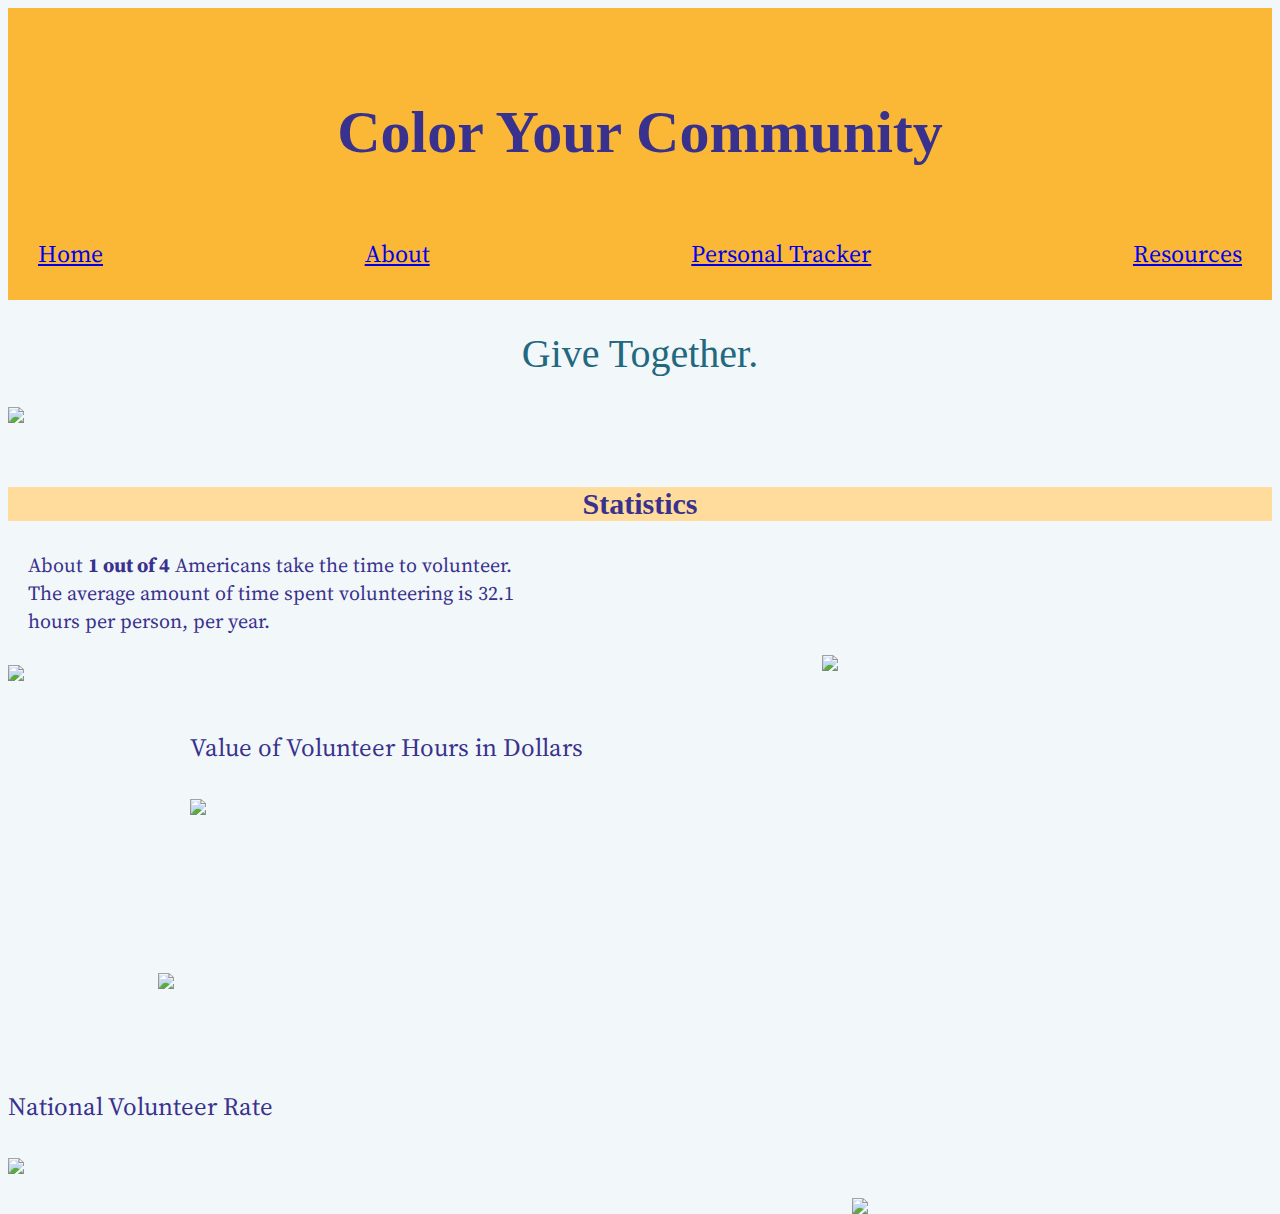
==== index/index.html @ 6931999d "local storage code added/doesn't work" ====
<!DOCTYPE html>
<html lang="en" dir="ltr">
  <head>
      <title>Color Your Community</title>
    <meta charset="utf-8">
    <link href="https://fonts.googleapis.com/css?family=Source+Serif+Pro&display=swap" rel="stylesheet">
    <link rel="stylesheet" href="../styles.css">
  </head>
  <body>
    <div class="header-all">
    <h1 class="title-all">Color Your Community</h1>
    <div class="menu-all">
      <a class="home" href="https://elisabethwing.github.io/MySummer19/">Home</a>
      <a class="about" href="/Users/maddywang/Desktop/volunteer-project/about/about.html">About</a>
      <a class="tracker" href="/Users/maddywang/Desktop/volunteer-project/tracker/tracker.html">Personal Tracker</a>
      <a class="resources" href="/Users/maddywang/Desktop/volunteer-project/resources/resources.html">Resources</a>
    </div>
    </div>

    <div class="title-under">
      <p class="quote">Give Together.</p>
      <img class="volunteerhands" src="/Users/apple/desktop/volunteer-project/index/handstransparent.png">
    </div>

    <h3 class="separate">Statistics</h3>


    <div class="stats">
      <div class="chunk1">
      <p class="stat1">About <b>1 out of 4</b> Americans take the time to volunteer. The average amount of time spent volunteering is 32.1 hours per person, per year.</p>
      <img class="percentvolunteer" src="/Users/apple/desktop/volunteer-project/index/volpercent.jpg"
      </div>

      <img class="highfive" src="/Users/apple/desktop/volunteer-project/index/highfive.jpg">

      <div class="chunk2">
      <p class="chart1title">Value of Volunteer Hours in Dollars</p>
      <img class="valuechart" src="/Users/apple/desktop/volunteer-project/index/valuechart2.jpg">
      </div>

      <img class="handpaw" src="/Users/apple/desktop/volunteer-project/index/handpaw.jpg">

      <div class="chunk3">
      <p class="chart2">National Volunteer Rate</p>
      <img class="volunteeryears" src="/Users/apple/desktop/volunteer-project/index/volunteeroveryears.jpg">
      <img class="handheart" src="/Users/apple/desktop/volunteer-project/index/handheart.jpg">
      </div>



    </div>

<!-- <script src="https://ajax.googleapis.com/ajax/libs/jquery/1.7.1/jquery.min.js"></script> -->
<script src="https://ajax.googleapis.com/ajax/libs/jquery/2.1.3/jquery.min.js"></script>
<script type="text/javascript" src="index.js"></script>
  </body>
</html>
---- styles.css ----
body{
  background-color: #F2F7FA;
}

.header-all{
    background-color: #fbb736;
    padding-top: 50px;
    background-color: #fbb736;
    font-family: 'Source Serif Pro', serif;
}

.title-all{
  font-family: segoe ui;
  color: #38318D;
  display: flex;
  justify-content: center;
  font-size: 60px;
  width: 100%;
}

.menu-all{
  font-family: 'Source Serif Pro', serif;
  margin: 0px 0px 20px 0px;
  display:flex;
  justify-content: space-between;
  font-size: 24px;
  padding: 30px;
  /* background-color:#fbb736; */
  color: #38318D;
}


.volunteerhands{
  width:100%;
}


.quote{
  font-size: 40px;
  display: flex;
  justify-content: center;
  color: #22687f;
  margin: 30px;
}

.separate{
  color: #38318d;
  display:flex;
  justify-content: center;
  font-size: 30px;
  background-color: #ffdc9b;
  margin-top: 60px;
}

.stats{
  font-family: 'Source Serif Pro', serif;
  font-size:25px;
  color: #38318d;
}

.stat1{
  width: 40%;
  margin: 20px;
  font-size: 20px;
}

.highfive{
  position:relative;
  float:right;
  margin: 0px 250px 0px 0px;
  width: 200px;
}

.chunk2{
  position: relative;
  float: right;
  margin: 50px 0px 0px 0px ;
  width:50%;
}

.handpaw{
  position:relative;
  float:left;
  margin: 150px 0px 0px 150px;
  width: 170px;
}

.chunk3{
  margin: 400px 0px 0px 0px ;
}

.handheart{
  position:relative;
  float:right;
  margin: 50px 250px 0px 0px;
  width: 170px;
}
.valuechart{
  width: 600px;
}

.nameInput {
  display: none;
}

.nameInput.active {
  display: block;
  display: flex;
  align-items: center;
  flex-direction: column;
}

.trackerInput{
  display:none;
}

.trackerInput.active {
  display:block;
  margin: 0px 250px 0px 250px;
  background-color: white;
  border: 2px dotted #fbb736;
  color: #267f9d;
  padding-left: 40px;
  padding-bottom: 10px;
}

.welcomeCard{
  font-size: 40px;
  display:flex;
  justify-content: center;
}

.nameInput {
  display: none;
}

.nameInput.active {
  display: block;
  display: flex;
  align-items: center;
  flex-direction: column;
}
.userName{
  width: 10%;
  height: 25px;
  font-family:'Source Serif Pro', serif;
  color: #38318d;
  display: flex;
  justify-content: center;
  margin-bottom: 10px;
  font-size: 16px;
}

.submit0{
  color: #38318d;
  background-color: #76bed6;
  font-size: 16px;
  padding: 5px 10px 5px 10px;
  font-family:'Source Serif Pro', serif;
}

.trackersection{
  color: #38318d;
  display: flex;
  flex-direction: column;
}

.logtext{
  display: flex;
  justify-content: center;
  margin-top: 0px;
  font-size: 30px;
}

.organization{
  font-family:'Source Serif Pro', serif;
  color: #38318d;
}

.date{
  font-family:'Source Serif Pro', serif;
  color: #38318d;
}

.hours{
  font-family:'Source Serif Pro', serif;
  color: #38318d;
}

.contactInfo{
  font-family:'Source Serif Pro', serif;
  color: #38318d;
}

.contactInfo2{
  font-family:'Source Serif Pro', serif;
  color: #38318d;
}

.contactInfo3{
  font-family:'Source Serif Pro', serif;
  color: #38318d;
}

.reflection{
  font-family:'Source Serif Pro', serif;
  color: #38318d;
  width: 160px;
}

.submitBtn{
  color: #38318d;
  background-color: #76bed6;
  font-size: 12px;
  padding: 2px 5px 2px 5px;
  font-family:'Source Serif Pro', serif;
}

.resetName{
  color: #38318d;
  background-color: #76bed6;
  font-size: 12px;
  padding: 2px 5px 2px 5px;
  font-family:'Source Serif Pro', serif;
}

.pastLogs{
  display: none;
}

.pastLogs.active{
  display:block;
  margin: 0px 250px 0px 250px;
  background-color: white;
  border-right: 2px dotted #fbb736;
  border-left: 2px dotted #fbb736;
  border-bottom: 2px dotted #fbb736;
  color: #267f9d;
  padding-left: 40px;
  padding-top:10px;
  padding-bottom: 10px;
}
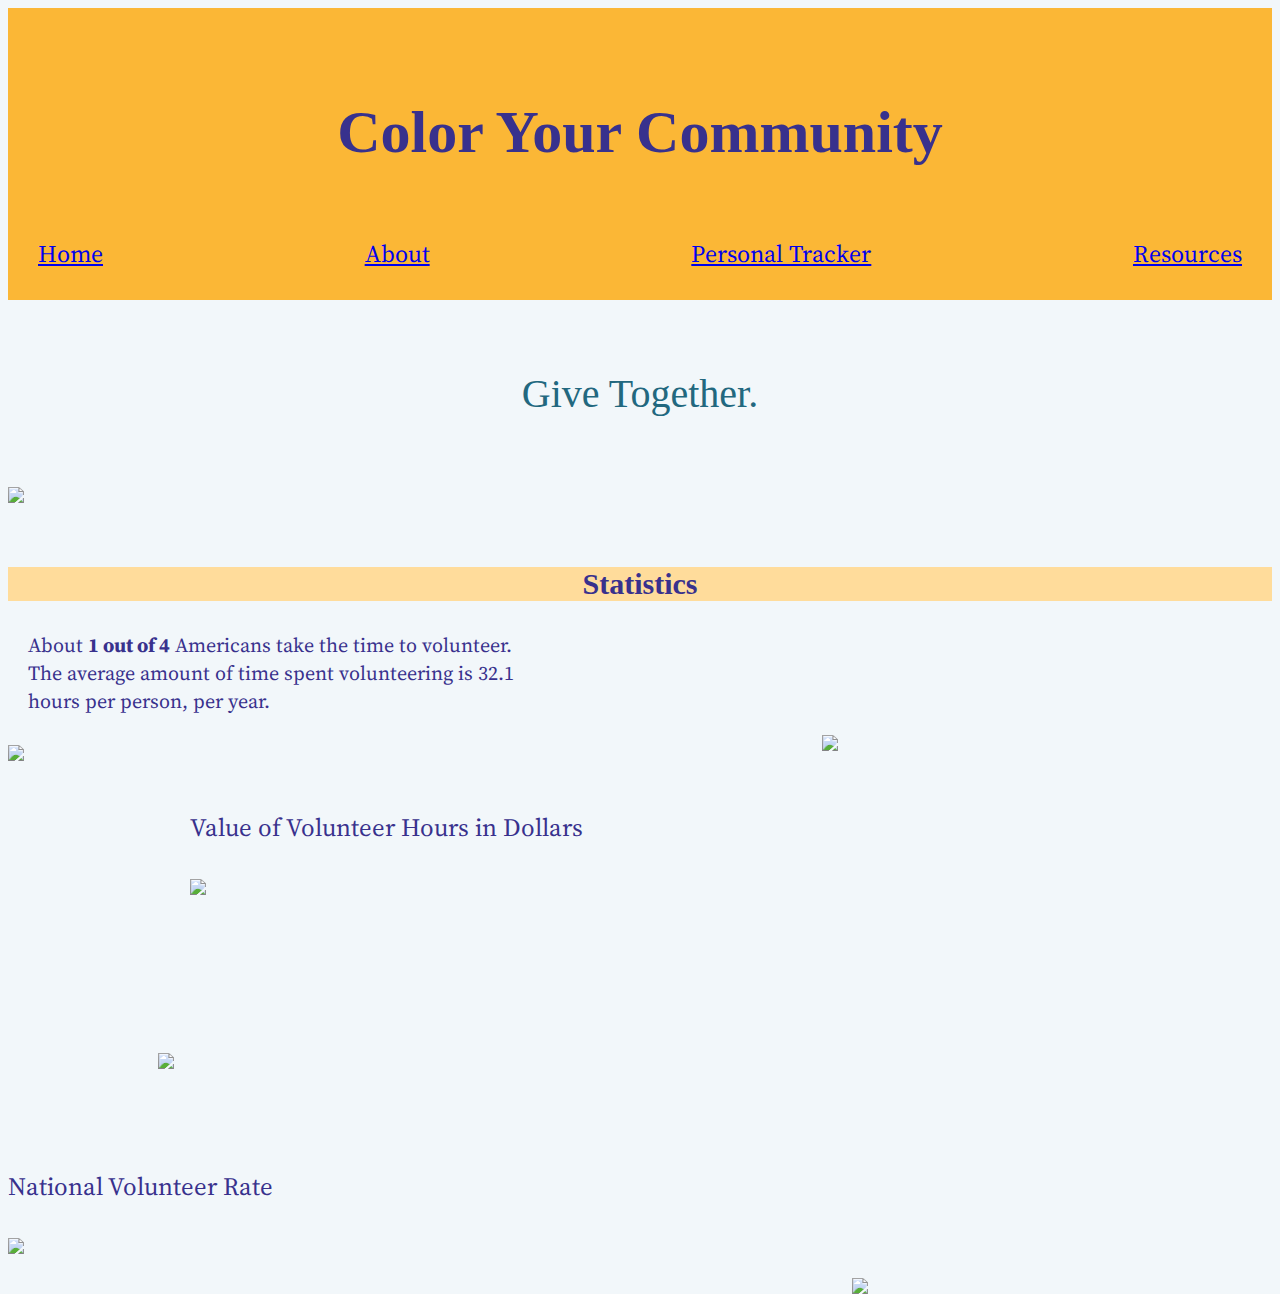
==== commit 1ec5344f: "final" ====
--- a/index/index.html
+++ b/index/index.html
@@ -10,10 +10,10 @@
     <div class="header-all">
     <h1 class="title-all">Color Your Community</h1>
     <div class="menu-all">
-      <a class="home" href="https://elisabethwing.github.io/MySummer19/">Home</a>
-      <a class="about" href="/Users/maddywang/Desktop/volunteer-project/about/about.html">About</a>
-      <a class="tracker" href="/Users/maddywang/Desktop/volunteer-project/tracker/tracker.html">Personal Tracker</a>
-      <a class="resources" href="/Users/maddywang/Desktop/volunteer-project/resources/resources.html">Resources</a>
+      <a class="home" href="../index/index.html">Home</a>
+      <a class="about" href="../about/about.html">About</a>
+      <a class="tracker" href="../tracker/tracker.html">Personal Tracker</a>
+      <a class="resources" href="../resources/resources.html">Resources</a>
     </div>
     </div>
 
@@ -28,22 +28,22 @@
     <div class="stats">
       <div class="chunk1">
       <p class="stat1">About <b>1 out of 4</b> Americans take the time to volunteer. The average amount of time spent volunteering is 32.1 hours per person, per year.</p>
-      <img class="percentvolunteer" src="/Users/apple/desktop/volunteer-project/index/volpercent.jpg"
+      <img class="percentvolunteer" src="index/volpercent.jpg"
       </div>
 
-      <img class="highfive" src="/Users/apple/desktop/volunteer-project/index/highfive.jpg">
+      <img class="highfive" src="index/highfive.jpg">
 
       <div class="chunk2">
       <p class="chart1title">Value of Volunteer Hours in Dollars</p>
-      <img class="valuechart" src="/Users/apple/desktop/volunteer-project/index/valuechart2.jpg">
+      <img class="valuechart" src="index/valuechart2.jpg">
       </div>
 
-      <img class="handpaw" src="/Users/apple/desktop/volunteer-project/index/handpaw.jpg">
+      <img class="handpaw" src="index/handpaw.jpg">
 
       <div class="chunk3">
       <p class="chart2">National Volunteer Rate</p>
-      <img class="volunteeryears" src="/Users/apple/desktop/volunteer-project/index/volunteeroveryears.jpg">
-      <img class="handheart" src="/Users/apple/desktop/volunteer-project/index/handheart.jpg">
+      <img class="volunteeryears" src="index/volunteeroveryears.jpg">
+      <img class="handheart" src="index/handheart.jpg">
       </div>
 
 
--- a/styles.css
+++ b/styles.css
@@ -223,6 +223,266 @@
   padding: 2px 5px 2px 5px;
   font-family:'Source Serif Pro', serif;
 }
+
+/
+
+ .menu-all{
+  font-family: 'Source Serif Pro', serif;
+  margin: 20px 0px 20px 0px;
+  display:flex;
+  justify-content: space-between;
+  font-size: 24px;
+  padding: 30px;
+  background-color:#fbb736;
+  color: #38318D;
+}
+
+.home{
+
+}
+
+.volunteerhands{
+
+}
+
+.quote{
+  font-size: 40px;
+  display: flex;
+  justify-content: center;
+  color: #22687f;
+  margin: 70px;
+} /
+
+ .menu-all{
+  font-family: 'Source Serif Pro', serif;
+  margin: 20px 0px 20px 0px;
+  display:flex;
+  justify-content: space-between;
+  font-size: 24px;
+  padding: 30px;
+  background-color:#fbb736;
+  color: #38318D;
+}
+
+.home{
+
+}
+
+.volunteerhands{
+
+}
+
+.quote{
+  font-size: 40px;
+  display: flex;
+  justify-content: center;
+  color: #22687f;
+  margin: 70px;
+}
+ */
+
+.resourcesbody{
+  margins:300px, 250px, 300px, 250px;
+  padding: 300px, 300px, 300px, 300px;
+  background: #F2F7FA;
+  text-align: center;
+  font-size: 30px;
+}
+
+ /* .h1{
+  padding:400px 200px 400px 200px;
+  background-color: white;
+} */
+
+.resourcecolumn{
+  padding:500px, 550px 500px 550px;
+  border:3px solid #22687F;
+  height:1600px;
+  width:1000px;
+  float: left;
+  width: 65%;
+  overflow: hidden;
+}
+
+.hands{
+  height:300px;
+  object-fit: cover;
+}
+
+.rselection{
+padding-top:30px;
+padding-left: 30px;
+padding-right: 30px;
+padding-inside: 30px;
+padding-bottom: 30px;
+height: 30px;
+display:flex;
+background-color: #267F9D;
+/* align-items:space-between; */
+flex-direction: row;
+justify-content: space-between;
+border:1px solid lightblue;
+button-radius:0px;
+/* float: right;
+width: 25%;
+overflow: hidden; */
+}
+
+.tipsresources{
+  padding: 100px, 100px, 100px, 100px;
+  border-line:1px solid;
+  background-color: lightblue;
+  text-align: center;
+  font-size: 24px;
+}
+
+.advicebox{
+  border:1px solid hidden;
+  background-color: white;
+}
+
+.radvicebox1{
+  border:1px solid;
+}
+
+.radvicebox2{
+  border:1px solid;
+}
+
+.radvicebox3{
+  border:1px solid;
+}
+
+.tipssubh{
+  font-style: italic;
+  font-size:25px;
+}
+
+.resourceemail{
+  font-size: italic;
+  font-size: 25px;
+  font-color: #38318D;
+}
+
+.tips{
+  padding-left: 30px;
+  padding-right: 30px;
+  border-line:1px solid;
+  background:white;
+}
+
+.lastestresources{
+  padding: 100px, 100px, 100px, 100px;
+  border-line:1px solid;
+  background-color: lightblue;
+  text-align: center;
+  font-size: 24px;
+}
+
+.rlatestlinks{
+padding:20px 25px 20px 25px;
+display:flex;
+justify-content: space-between;
+}
+
+.hereresources{
+  padding: 100px, 100px, 100px, 100px;
+  border-line:1px solid;
+  background-color: lightblue;
+  text-align:center;
+  font-size: 24px;
+}
+
+.hereorange{
+  
+}
+
+
+.rherelinks{
+  padding:20px 25px 20px 25px;
+  display:flex;
+  justify-content: space-between;
+}
+
+/* .resourcecolumn{
+  border:1px, solid;
+} */
+
+.abroadresources{
+  padding: 100px, 100px, 100px, 100px;
+  border-line:1px solid;
+  background-color: lightblue;
+  text-align: center;
+  font-size: 24px;
+  }
+
+  .rabroadlinks{
+    padding:20px 25px 20px 25px;
+    display:flex;
+    justify-content: space-between;
+  }
+
+  .futureresources{
+  padding: 100px, 100px, 100px, 100px;
+  border-line:1px solid;
+  background-color: lightblue;
+  text-align: center;
+  font-size: 24px;
+}
+
+.rfuturelinks{
+  padding:20px 55px 20px 25px;
+  display:flex;
+  justify-content: space-between;
+}
+
+.tipsresources{
+  display:none;
+}
+
+.latestresources{
+  display:none;
+}
+
+.hereresources{
+  display:none;
+}
+
+.abroadresources{
+  display:none;
+}
+
+.futureresources{
+  display:none;
+}
+
+.sideselection{
+  padding: 30px 20px 30px 20px;
+  height:1800px;
+  width:500px;
+  border:3px solid #267F9D;
+  display:flex;
+  flex-direction: row-reverse;
+  flex-direction: column;
+  text-align: center;
+  /* font-size:20px; */
+  overflow: hidden;
+}
+
+.sidetitle{
+  font-size: 30px;
+}
+
+.blossomstage{
+  height: 600px;
+  object-fit: cover;
+}
+
+.colorrun{
+  /* height:60px;
+  object-fit: cover; */
+}
+
 
 .pastLogs{
   display: none;
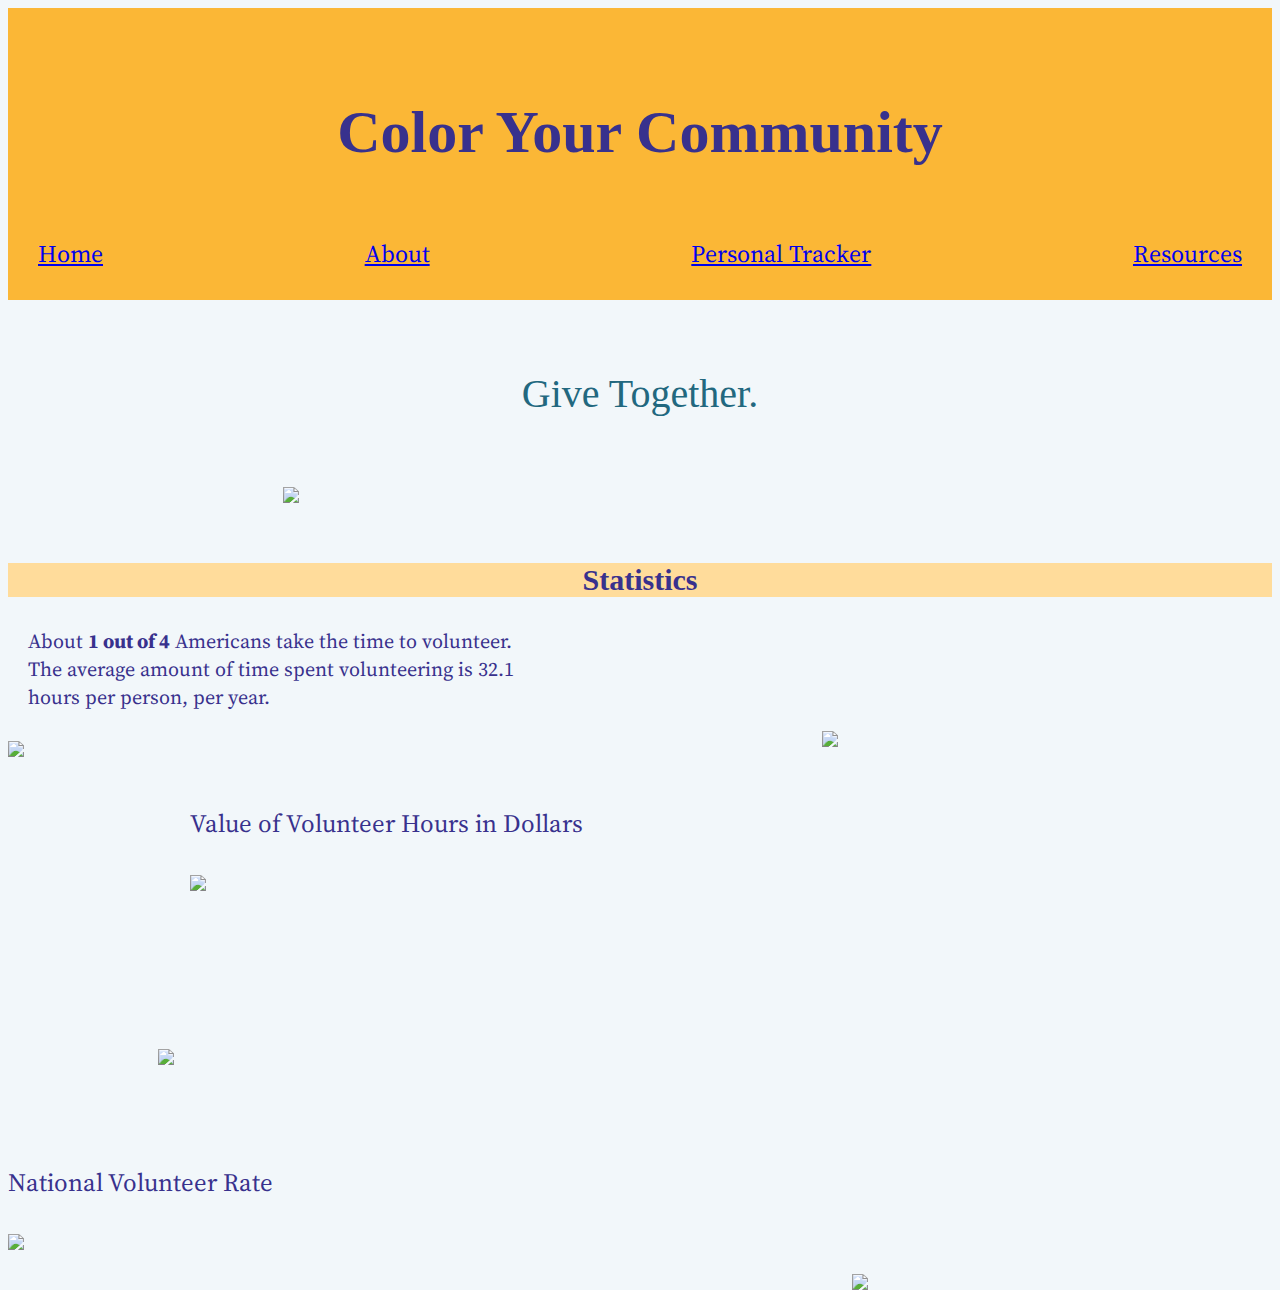
==== commit b2e08422: "fix center" ====
--- a/index/index.html
+++ b/index/index.html
@@ -19,7 +19,7 @@
 
     <div class="title-under">
       <p class="quote">Give Together.</p>
-      <img class="volunteerhands" src="/Users/apple/desktop/volunteer-project/index/handstransparent.png">
+      <img class="volunteerhands" src="/Users/apple/desktop/volunteer-project/index/finalhandsup.jpg">
     </div>
 
     <h3 class="separate">Statistics</h3>
@@ -28,22 +28,22 @@
     <div class="stats">
       <div class="chunk1">
       <p class="stat1">About <b>1 out of 4</b> Americans take the time to volunteer. The average amount of time spent volunteering is 32.1 hours per person, per year.</p>
-      <img class="percentvolunteer" src="index/volpercent.jpg"
+      <img class="percentvolunteer" src="/Users/apple/desktop/volunteer-project/index/volpercent.jpg"
       </div>
 
-      <img class="highfive" src="index/highfive.jpg">
+      <img class="highfive" src="/Users/apple/desktop/volunteer-project/index/highfive.jpg">
 
       <div class="chunk2">
       <p class="chart1title">Value of Volunteer Hours in Dollars</p>
-      <img class="valuechart" src="index/valuechart2.jpg">
+      <img class="valuechart" src="/Users/apple/desktop/volunteer-project/index/valuechart2.jpg">
       </div>
 
-      <img class="handpaw" src="index/handpaw.jpg">
+      <img class="handpaw" src="/Users/apple/desktop/volunteer-project/index/handpaw.jpg">
 
       <div class="chunk3">
       <p class="chart2">National Volunteer Rate</p>
-      <img class="volunteeryears" src="index/volunteeroveryears.jpg">
-      <img class="handheart" src="index/handheart.jpg">
+      <img class="volunteeryears" src="/Users/apple/desktop/volunteer-project/index/volunteeroveryears.jpg">
+      <img class="handheart" src="/Users/apple/desktop/volunteer-project/index/handheart.jpg">
       </div>
 
 
--- a/styles.css
+++ b/styles.css
@@ -242,6 +242,10 @@
 }
 
 .volunteerhands{
+  width:700px;
+  margin: 0px 0px 0px 275px;
+  display: flex;
+  justify-content: center;
 
 }
 
@@ -394,7 +398,7 @@
 }
 
 .hereorange{
-  
+
 }
 
 
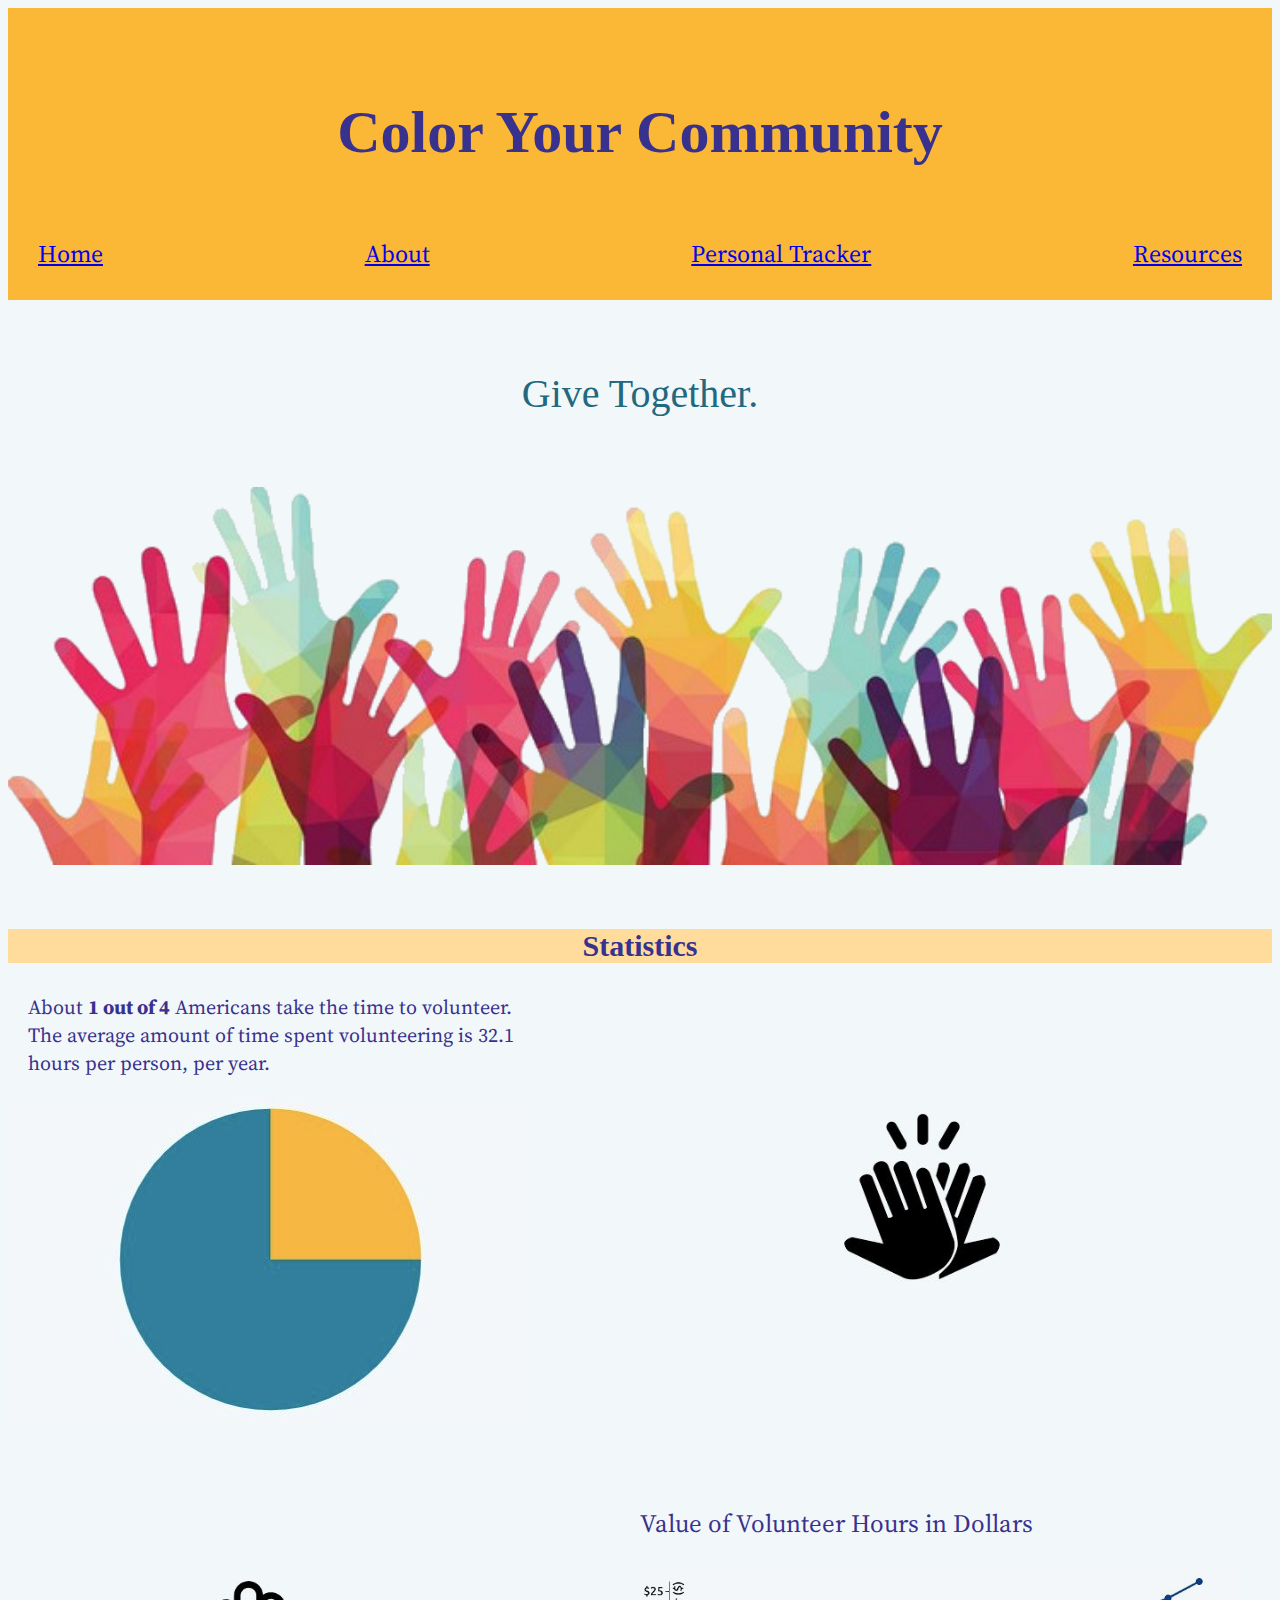
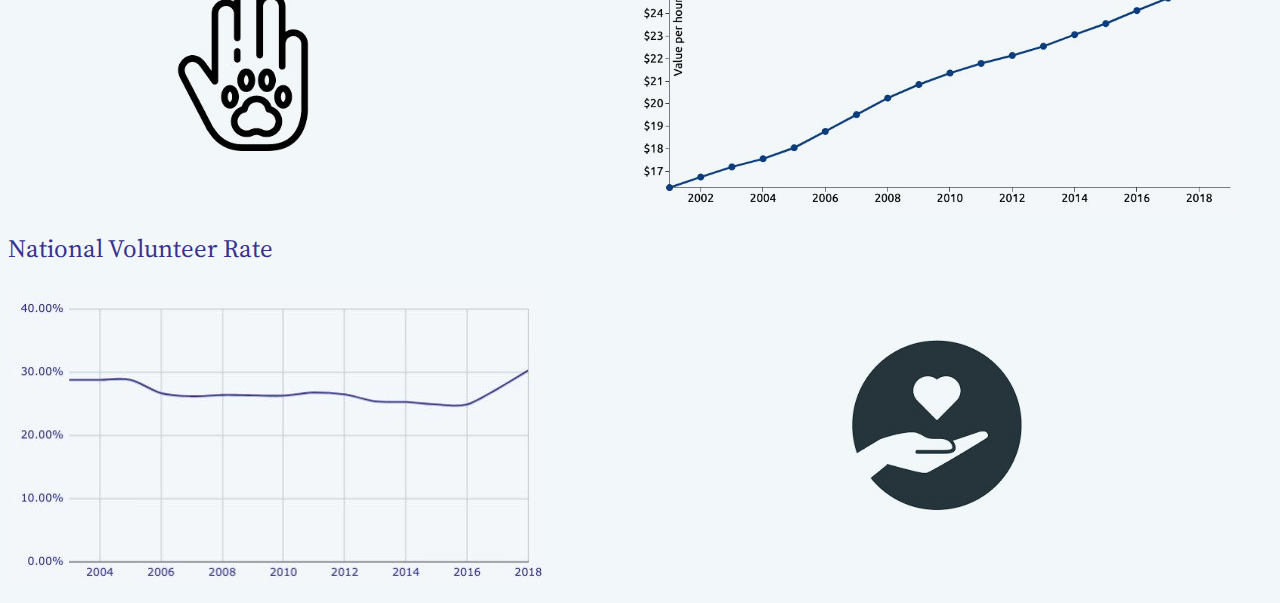
==== commit 4db777a4: "fixed pictures" ====
--- a/index/index.html
+++ b/index/index.html
@@ -19,7 +19,7 @@
 
     <div class="title-under">
       <p class="quote">Give Together.</p>
-      <img class="volunteerhands" src="/Users/apple/desktop/volunteer-project/index/finalhandsup.jpg">
+      <img class="volunteerhands" src="assets/handstransparent.png">
     </div>
 
     <h3 class="separate">Statistics</h3>
@@ -28,22 +28,22 @@
     <div class="stats">
       <div class="chunk1">
       <p class="stat1">About <b>1 out of 4</b> Americans take the time to volunteer. The average amount of time spent volunteering is 32.1 hours per person, per year.</p>
-      <img class="percentvolunteer" src="/Users/apple/desktop/volunteer-project/index/volpercent.jpg"
+      <img class="percentvolunteer" src="assets/volpercent.jpg"
       </div>
 
-      <img class="highfive" src="/Users/apple/desktop/volunteer-project/index/highfive.jpg">
+      <img class="highfive" src="assets/highfive.jpg">
 
       <div class="chunk2">
       <p class="chart1title">Value of Volunteer Hours in Dollars</p>
-      <img class="valuechart" src="/Users/apple/desktop/volunteer-project/index/valuechart2.jpg">
+      <img class="valuechart" src="assets/valuechart2.jpg">
       </div>
 
-      <img class="handpaw" src="/Users/apple/desktop/volunteer-project/index/handpaw.jpg">
+      <img class="handpaw" src="assets/handpaw.jpg">
 
       <div class="chunk3">
       <p class="chart2">National Volunteer Rate</p>
-      <img class="volunteeryears" src="/Users/apple/desktop/volunteer-project/index/volunteeroveryears.jpg">
-      <img class="handheart" src="/Users/apple/desktop/volunteer-project/index/handheart.jpg">
+      <img class="volunteeryears" src="assets/volunteeroveryears.jpg">
+      <img class="handheart" src="assets/handheart.jpg">
       </div>
 
 
--- a/styles.css
+++ b/styles.css
@@ -242,10 +242,6 @@
 }
 
 .volunteerhands{
-  width:700px;
-  margin: 0px 0px 0px 275px;
-  display: flex;
-  justify-content: center;
 
 }
 
@@ -291,6 +287,7 @@
   background: #F2F7FA;
   text-align: center;
   font-size: 30px;
+  display:inline-block;
 }
 
  /* .h1{
@@ -338,6 +335,9 @@
   background-color: lightblue;
   text-align: center;
   font-size: 24px;
+  display:inline-block;
+  display:flex;
+  flex-wrap:wrap;
 }
 
 .advicebox{
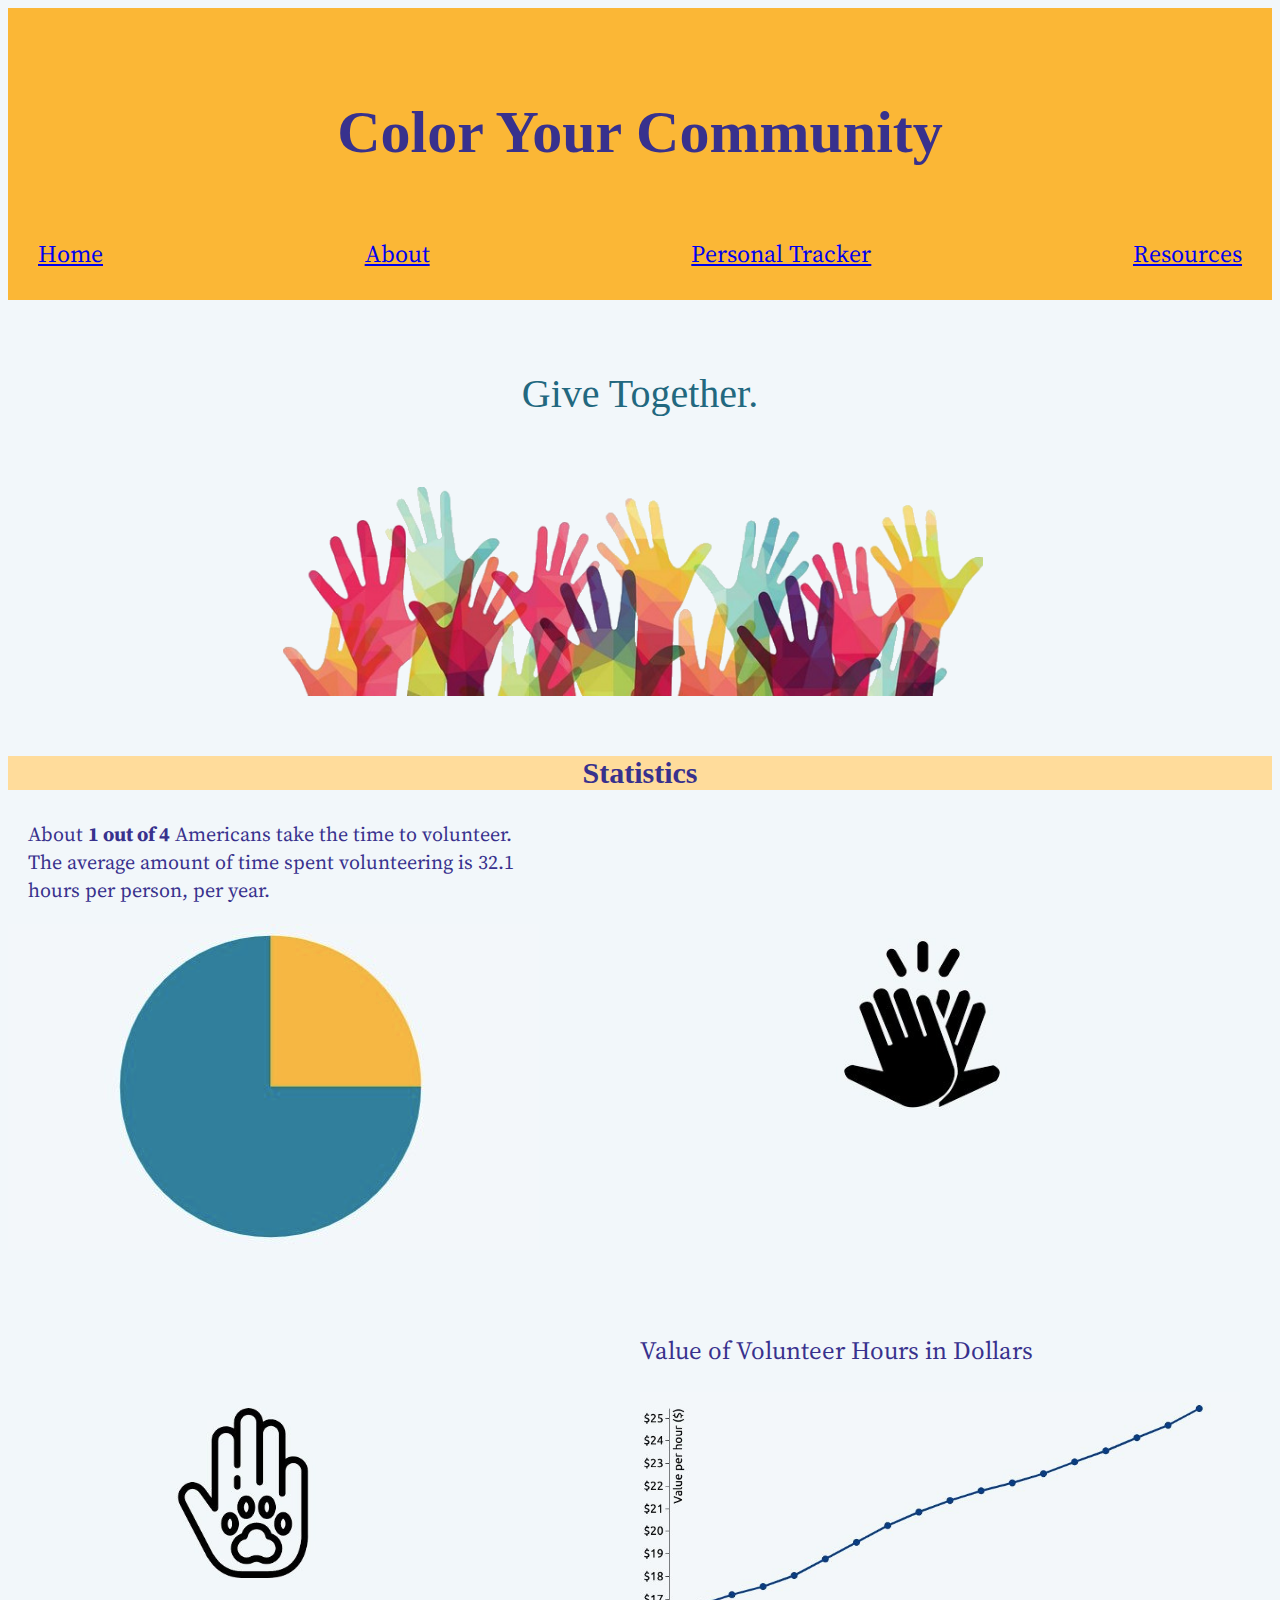
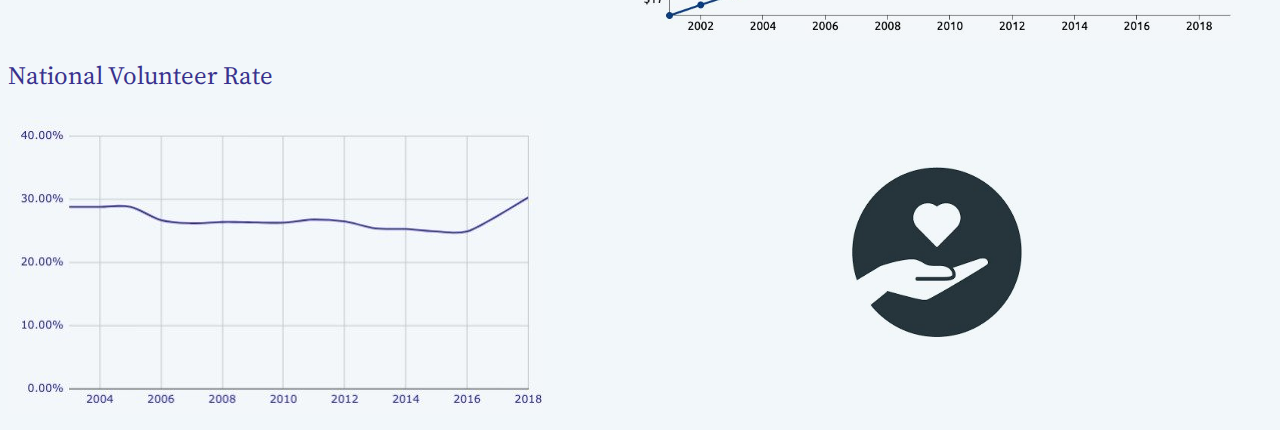
==== commit a964a005: "fixed pics" ====
--- a/index/index.html
+++ b/index/index.html
@@ -20,6 +20,7 @@
     <div class="title-under">
       <p class="quote">Give Together.</p>
       <img class="volunteerhands" src="assets/handstransparent.png">
+
     </div>
 
     <h3 class="separate">Statistics</h3>
--- a/styles.css
+++ b/styles.css
@@ -242,6 +242,10 @@
 }
 
 .volunteerhands{
+  width:700px;
+  margin: 0px 0px 0px 275px;
+  display: flex;
+  justify-content: center;
 
 }
 
